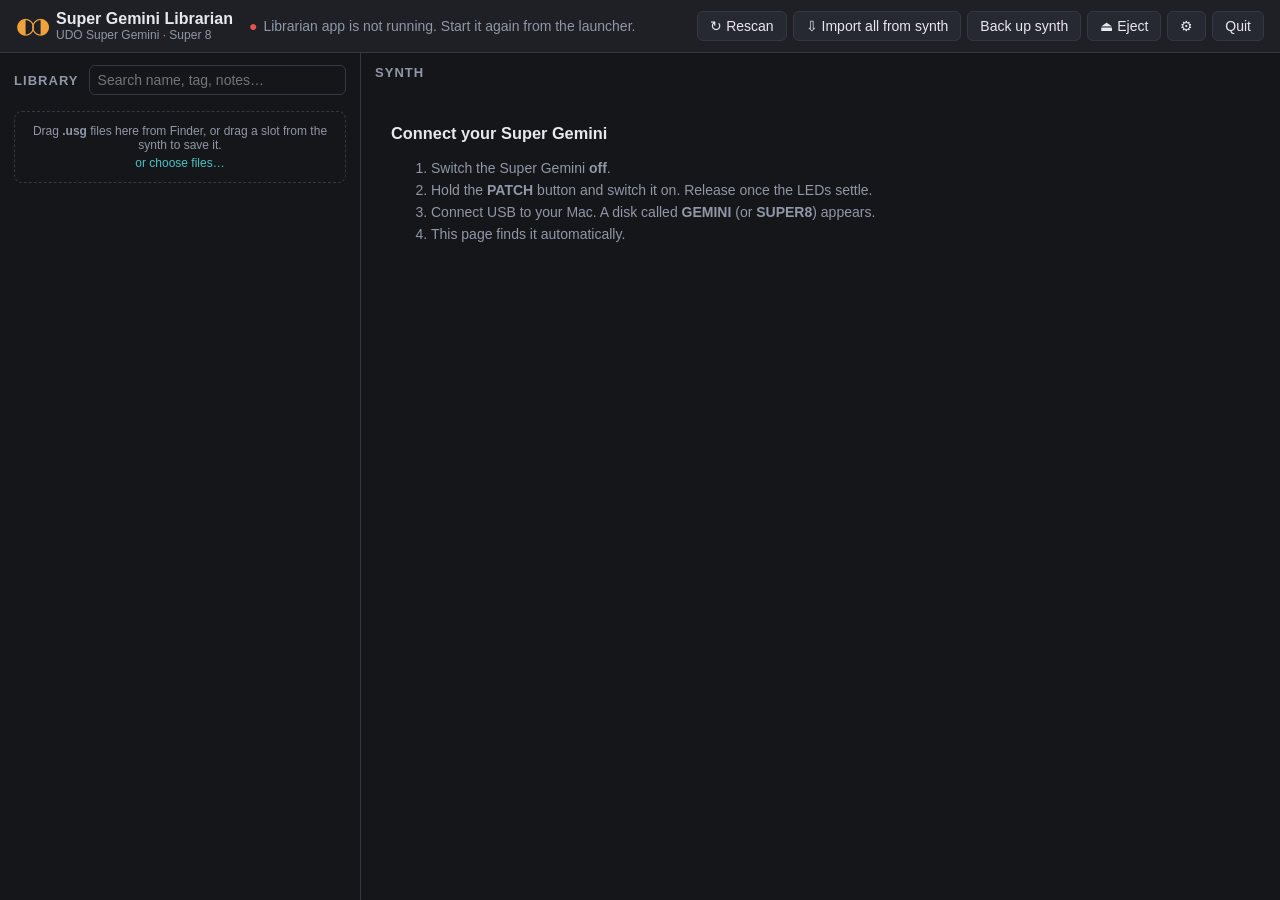
==== librarian/static/index.html @ 07d106ed "Add Super Gemini preset librarian for macOS A local librarian for the UDO Super Gemini / Super 8. It" ====
<!doctype html>
<html lang="en">
<head>
<meta charset="utf-8">
<meta name="viewport" content="width=device-width, initial-scale=1">
<title>Super Gemini Librarian</title>
<link rel="stylesheet" href="style.css">
</head>
<body>
<header class="topbar">
  <div class="brand">
    <span class="logo">◐◑</span>
    <div>
      <h1>Super Gemini Librarian</h1>
      <div class="sub">UDO Super Gemini · Super 8</div>
    </div>
  </div>
  <div class="device-status" id="deviceStatus">Looking for synth…</div>
  <div class="actions">
    <button id="btnRefresh" title="Rescan the drive">↻ Rescan</button>
    <button id="btnImportAll" class="needs-device" title="Copy every preset on the synth into your library">⇩ Import all from synth</button>
    <button id="btnBackup" class="needs-device" title="Save a full snapshot of the synth">Back up synth</button>
    <button id="btnEject" class="needs-device" title="Safely eject the GEMINI drive">⏏ Eject</button>
    <button id="btnSettings" title="Settings and backups">⚙</button>
    <button id="btnQuit" title="Stop the librarian">Quit</button>
  </div>
</header>

<main>
  <section class="panel library" id="libraryPanel">
    <div class="panel-head">
      <h2>Library <span class="count" id="libCount"></span></h2>
      <input id="search" type="search" placeholder="Search name, tag, notes…">
    </div>
    <div class="tag-filter" id="tagFilter"></div>
    <div class="dropzone" id="libDrop">
      Drag <b>.usg</b> files here from Finder, or drag a slot from the synth to save it.
      <label class="link">or choose files…<input type="file" id="fileInput" multiple hidden></label>
    </div>
    <ul class="preset-list" id="presetList"></ul>
  </section>

  <section class="panel device" id="devicePanel">
    <div class="panel-head">
      <h2>Synth</h2>
      <div class="section-tabs" id="sectionTabs"></div>
    </div>
    <div class="device-help" id="deviceHelp">
      <h3>Connect your Super Gemini</h3>
      <ol>
        <li>Switch the Super Gemini <b>off</b>.</li>
        <li>Hold the <b>PATCH</b> button and switch it on. Release once the LEDs settle.</li>
        <li>Connect USB to your Mac. A disk called <b>GEMINI</b> (or <b>SUPER8</b>) appears.</li>
        <li>This page finds it automatically.</li>
      </ol>
    </div>
    <div class="banks" id="banks"></div>
  </section>

  <aside class="panel details" id="details" hidden></aside>
</main>

<footer class="pending" id="pendingBar" hidden>
  <div id="pendingText"></div>
  <div class="pending-actions">
    <button id="btnDiscard">Discard</button>
    <button id="btnWrite" class="primary">Send to synth</button>
  </div>
</footer>

<dialog id="settingsDialog">
  <form method="dialog">
    <h2>Settings</h2>
    <label>Synth drive location
      <input id="drivePath" placeholder="/Volumes/GEMINI">
    </label>
    <p class="hint">Leave empty to look for <code>/Volumes/GEMINI</code> and <code>/Volumes/SUPER8</code>.</p>
    <p class="hint">Library folder: <code id="homePath"></code> <a href="#" id="revealHome">Show in Finder</a></p>
    <h3>Synth backups</h3>
    <p class="hint">A backup is taken automatically before every write. Restoring also backs up the current state first.</p>
    <ul class="backup-list" id="backupList"></ul>
    <div class="dialog-actions">
      <button value="cancel">Close</button>
      <button id="saveSettings" value="save" class="primary">Save</button>
    </div>
  </form>
</dialog>

<div class="toast" id="toast" hidden></div>
<script src="app.js"></script>
</body>
</html>
---- librarian/static/style.css ----
:root {
  --bg: #15161a;
  --panel: #1e2026;
  --panel-2: #262932;
  --line: #343844;
  --text: #e8e9ee;
  --muted: #9097a6;
  --accent: #f0a23b;
  --accent-2: #4cc2c4;
  --danger: #e5534b;
  --pending: #7c5cff;
  --radius: 8px;
  font-family: -apple-system, BlinkMacSystemFont, "SF Pro Text", "Helvetica Neue", sans-serif;
  font-size: 14px;
  color-scheme: dark;
}

* { box-sizing: border-box; }
[hidden] { display: none !important; }
body { margin: 0; background: var(--bg); color: var(--text); height: 100vh; display: flex; flex-direction: column; }
button, input, textarea, select { font: inherit; color: inherit; }
button {
  background: var(--panel-2); border: 1px solid var(--line); border-radius: 6px;
  padding: 6px 12px; cursor: pointer; white-space: nowrap;
}
button:hover:not(:disabled) { border-color: var(--muted); }
button:disabled { opacity: .4; cursor: default; }
button.primary { background: var(--accent); color: #1a1205; border-color: var(--accent); font-weight: 600; }
button.danger { color: var(--danger); }
input, textarea {
  background: var(--bg); border: 1px solid var(--line); border-radius: 6px; padding: 6px 8px; width: 100%;
}
input:focus, textarea:focus { outline: 2px solid var(--accent-2); outline-offset: -1px; }

.topbar {
  display: flex; align-items: center; gap: 16px; padding: 10px 16px;
  border-bottom: 1px solid var(--line); background: var(--panel); flex-wrap: wrap;
}
.brand { display: flex; align-items: center; gap: 10px; }
.logo { color: var(--accent); font-size: 22px; letter-spacing: -4px; }
h1 { font-size: 16px; margin: 0; }
.sub { color: var(--muted); font-size: 12px; }
.device-status { flex: 1; color: var(--muted); }
.device-status.on::before { content: "●"; color: #5ccf6b; margin-right: 6px; }
.device-status.off::before { content: "●"; color: var(--danger); margin-right: 6px; }
.actions { display: flex; gap: 6px; flex-wrap: wrap; }

main { flex: 1; display: flex; min-height: 0; gap: 1px; background: var(--line); }
.panel { background: var(--bg); display: flex; flex-direction: column; min-height: 0; }
.library { width: 360px; min-width: 280px; }
.device { flex: 1; min-width: 0; }
.details { width: 300px; padding: 14px; overflow-y: auto; background: var(--panel); }
.panel-head { display: flex; align-items: center; gap: 10px; padding: 12px 14px 8px; flex-wrap: wrap; }
.panel-head h2 { font-size: 13px; text-transform: uppercase; letter-spacing: .08em; color: var(--muted); margin: 0; }
.library .panel-head input { flex: 1; }
.count { color: var(--muted); font-weight: normal; }

.tag-filter { display: flex; flex-wrap: wrap; gap: 4px; padding: 0 14px 8px; }
.tag {
  display: inline-flex; align-items: center; gap: 4px; padding: 1px 8px; border-radius: 99px;
  background: var(--panel-2); border: 1px solid var(--line); font-size: 12px; color: var(--muted); cursor: pointer;
}
.tag.active { background: var(--accent-2); color: #062224; border-color: var(--accent-2); }
.tag .x { cursor: pointer; opacity: .7; }

.dropzone {
  margin: 0 14px 10px; padding: 12px; border: 1.5px dashed var(--line); border-radius: var(--radius);
  color: var(--muted); font-size: 12px; text-align: center;
}
.dropzone .link { color: var(--accent-2); cursor: pointer; display: block; margin-top: 4px; }
.drag-over { border-color: var(--accent) !important; background: rgba(240, 162, 59, .08) !important; }

.preset-list { list-style: none; margin: 0; padding: 0 8px 80px; overflow-y: auto; flex: 1; }
.preset {
  display: flex; align-items: center; gap: 8px; padding: 7px 8px; border-radius: 6px;
  cursor: grab; border: 1px solid transparent;
}
.preset:hover { background: var(--panel); }
.preset.selected { background: var(--panel-2); border-color: var(--line); }
.preset .fav { color: var(--accent); width: 14px; }
.preset .body { flex: 1; min-width: 0; }
.preset .name { white-space: nowrap; overflow: hidden; text-overflow: ellipsis; }
.preset .meta { display: flex; gap: 4px; flex-wrap: wrap; margin-top: 2px; }
.preset .meta .tag { font-size: 11px; padding: 0 6px; cursor: default; }
.kind { font-size: 10px; text-transform: uppercase; letter-spacing: .06em; color: var(--muted); }
.empty { color: var(--muted); padding: 20px; text-align: center; }

.section-tabs { display: flex; gap: 4px; flex-wrap: wrap; }
.section-tabs button { font-size: 12px; padding: 4px 10px; }
.section-tabs button.active { background: var(--accent-2); color: #062224; border-color: var(--accent-2); }

.device-help { padding: 20px 30px; color: var(--muted); max-width: 560px; }
.device-help h3 { color: var(--text); }
.device-help li { margin: 6px 0; }

.banks { overflow-y: auto; padding: 4px 14px 90px; flex: 1; }
.bank { display: grid; grid-template-columns: 48px repeat(8, minmax(0, 1fr)); gap: 4px; margin-bottom: 4px; }
.bank-label {
  display: flex; align-items: center; justify-content: center; font-weight: 700; color: var(--accent);
  background: var(--panel); border-radius: 6px; font-size: 13px;
}
.bank-group-gap { height: 10px; }
.slot {
  position: relative; height: 54px; border-radius: 6px; padding: 5px 7px; background: var(--panel);
  border: 1px solid var(--line); overflow: hidden; cursor: pointer; font-size: 12px;
}
.slot:hover { border-color: var(--muted); }
.slot.empty-slot { background: transparent; border-style: dashed; color: var(--muted); }
.slot .num { font-size: 10px; color: var(--muted); }
.slot .sname { display: block; margin-top: 2px; white-space: nowrap; overflow: hidden; text-overflow: ellipsis; }
.slot .badge { position: absolute; right: 5px; top: 4px; font-size: 10px; }
.slot.inlib .badge::after { content: "♪"; color: var(--accent-2); }
.slot.staged { border-color: var(--pending); background: rgba(124, 92, 255, .14); border-style: solid; }
.slot.staged .num::after { content: " · staged"; color: var(--pending); }
.slot.selected { outline: 2px solid var(--accent-2); }
.slot.conflict .badge::after { content: "⚠"; color: var(--danger); }
.slot[draggable="true"] { cursor: grab; }

.details h3 { margin: 0 0 10px; font-size: 13px; text-transform: uppercase; letter-spacing: .08em; color: var(--muted); }
.details label { display: block; margin: 10px 0 4px; color: var(--muted); font-size: 12px; }
.details .row { display: flex; gap: 6px; flex-wrap: wrap; margin-top: 12px; }
.details .info { color: var(--muted); font-size: 12px; margin-top: 12px; line-height: 1.5; word-break: break-all; }
.details textarea { min-height: 90px; resize: vertical; }
.tag-editor { display: flex; flex-wrap: wrap; gap: 4px; }
.tag-editor input { margin-top: 6px; }

.pending {
  position: fixed; left: 50%; bottom: 16px; transform: translateX(-50%);
  background: var(--panel-2); border: 1px solid var(--pending); border-radius: 10px;
  padding: 10px 14px; display: flex; gap: 16px; align-items: center;
  box-shadow: 0 10px 30px rgba(0,0,0,.5); max-width: calc(100% - 32px);
}
.pending-actions { display: flex; gap: 6px; }

.toast {
  position: fixed; right: 16px; top: 70px; max-width: 380px; padding: 10px 14px; border-radius: 8px;
  background: var(--panel-2); border: 1px solid var(--line); box-shadow: 0 6px 20px rgba(0,0,0,.4);
}
.toast.error { border-color: var(--danger); }

dialog {
  background: var(--panel); color: var(--text); border: 1px solid var(--line); border-radius: 10px;
  width: min(560px, calc(100% - 32px)); padding: 18px;
}
dialog::backdrop { background: rgba(0,0,0,.5); }
dialog h2 { margin-top: 0; font-size: 16px; }
dialog h3 { font-size: 13px; margin: 18px 0 4px; }
.hint { color: var(--muted); font-size: 12px; }
.backup-list { list-style: none; padding: 0; max-height: 220px; overflow-y: auto; margin: 0; }
.backup-list li { display: flex; justify-content: space-between; align-items: center; gap: 8px; padding: 5px 0; border-bottom: 1px solid var(--line); font-size: 12px; }
.dialog-actions { display: flex; justify-content: flex-end; gap: 6px; margin-top: 16px; }
code { background: var(--bg); padding: 1px 4px; border-radius: 4px; }

@media (max-width: 900px) {
  main { flex-direction: column; }
  .library, .details { width: auto; }
  .library { max-height: 45vh; }
}
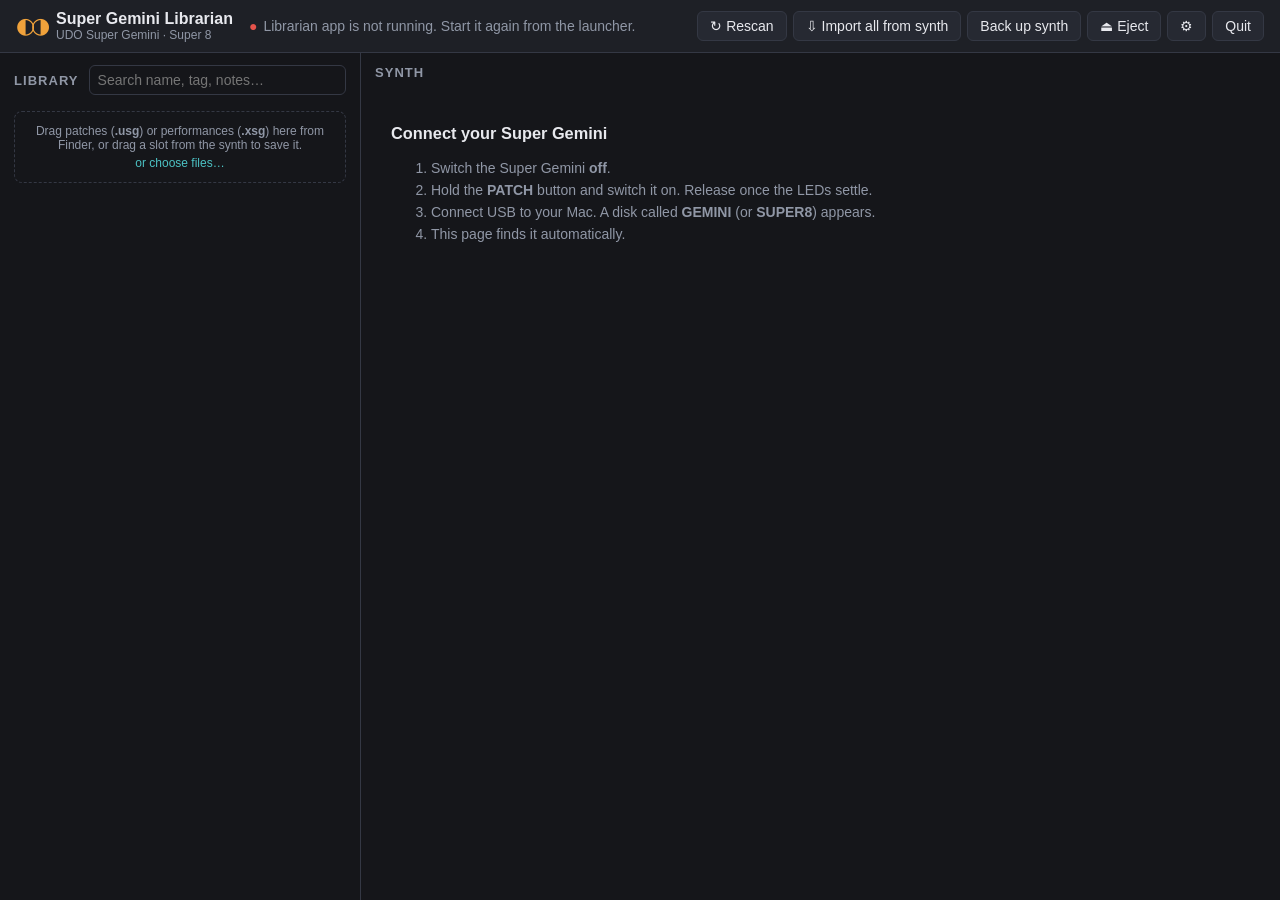
==== commit 24e4162d: "Add performances, backup settings, delete-first writes and favourites - Performances (.xsg) are supp" ====
--- a/librarian/static/index.html
+++ b/librarian/static/index.html
@@ -34,8 +34,8 @@
     </div>
     <div class="tag-filter" id="tagFilter"></div>
     <div class="dropzone" id="libDrop">
-      Drag <b>.usg</b> files here from Finder, or drag a slot from the synth to save it.
-      <label class="link">or choose files…<input type="file" id="fileInput" multiple hidden></label>
+      Drag patches (<b>.usg</b>) or performances (<b>.xsg</b>) here from Finder, or drag a slot from the synth to save it.
+      <label class="link">or choose files…<input type="file" id="fileInput" accept=".usg,.xsg" multiple hidden></label>
     </div>
     <ul class="preset-list" id="presetList"></ul>
   </section>
@@ -76,8 +76,12 @@
     </label>
     <p class="hint">Leave empty to look for <code>/Volumes/GEMINI</code> and <code>/Volumes/SUPER8</code>.</p>
     <p class="hint">Library folder: <code id="homePath"></code> <a href="#" id="revealHome">Show in Finder</a></p>
+    <h3>Automatic backup before sending</h3>
+    <p class="hint">Copies only the banks you are changing to your Mac first. Turn it off to save time if you keep your own copies.</p>
+    <label class="check"><input type="checkbox" id="backupPatch"> Patch banks</label>
+    <label class="check"><input type="checkbox" id="backupPerformance"> Performance banks</label>
     <h3>Synth backups</h3>
-    <p class="hint">A backup is taken automatically before every write. Restoring also backs up the current state first.</p>
+    <p class="hint">Restoring a backup also backs up the current state of those banks first.</p>
     <ul class="backup-list" id="backupList"></ul>
     <div class="dialog-actions">
       <button value="cancel">Close</button>
--- a/librarian/static/style.css
+++ b/librarian/static/style.css
@@ -9,6 +9,7 @@
   --accent-2: #4cc2c4;
   --danger: #e5534b;
   --pending: #7c5cff;
+  --perf: #e86fb0;
   --radius: 8px;
   font-family: -apple-system, BlinkMacSystemFont, "SF Pro Text", "Helvetica Neue", sans-serif;
   font-size: 14px;
@@ -77,15 +78,31 @@
 }
 .preset:hover { background: var(--panel); }
 .preset.selected { background: var(--panel-2); border-color: var(--line); }
-.preset .fav { color: var(--accent); width: 14px; }
+.preset .fav {
+  background: none; border: none; padding: 0 2px; width: 22px; font-size: 16px; line-height: 1;
+  color: var(--muted); cursor: pointer; opacity: .55;
+}
+.preset .fav:hover { opacity: 1; color: var(--accent); }
+.preset .fav.on { color: var(--accent); opacity: 1; }
 .preset .body { flex: 1; min-width: 0; }
 .preset .name { white-space: nowrap; overflow: hidden; text-overflow: ellipsis; }
 .preset .meta { display: flex; gap: 4px; flex-wrap: wrap; margin-top: 2px; }
 .preset .meta .tag { font-size: 11px; padding: 0 6px; cursor: default; }
 .kind { font-size: 10px; text-transform: uppercase; letter-spacing: .06em; color: var(--muted); }
+.kind.performance { color: var(--perf); }
+.kind-filter { display: inline-flex; margin-right: 6px; }
+.kind-filter button { font-size: 11px; padding: 1px 8px; border-radius: 0; }
+.kind-filter button:first-child { border-radius: 99px 0 0 99px; }
+.kind-filter button:last-child { border-radius: 0 99px 99px 0; }
+.kind-filter button.active { background: var(--accent-2); color: #062224; border-color: var(--accent-2); }
 .empty { color: var(--muted); padding: 20px; text-align: center; }
 
-.section-tabs { display: flex; gap: 4px; flex-wrap: wrap; }
+.section-tabs { display: flex; gap: 14px; flex-wrap: wrap; }
+.tab-group { display: inline-flex; gap: 4px; align-items: center; }
+.tab-group-label { font-size: 11px; text-transform: uppercase; letter-spacing: .06em; color: var(--muted); margin-right: 2px; }
+.tab-group.performance .tab-group-label { color: var(--perf); }
+.tab-group.performance button.active { background: var(--perf); border-color: var(--perf); color: #2a0618; }
+.banks.performance .bank-label { color: var(--perf); }
 .section-tabs button { font-size: 12px; padding: 4px 10px; }
 .section-tabs button.active { background: var(--accent-2); color: #062224; border-color: var(--accent-2); }
 
@@ -146,6 +163,8 @@
 dialog h2 { margin-top: 0; font-size: 16px; }
 dialog h3 { font-size: 13px; margin: 18px 0 4px; }
 .hint { color: var(--muted); font-size: 12px; }
+label.check { display: flex; align-items: center; gap: 8px; margin: 6px 0; }
+label.check input { width: auto; }
 .backup-list { list-style: none; padding: 0; max-height: 220px; overflow-y: auto; margin: 0; }
 .backup-list li { display: flex; justify-content: space-between; align-items: center; gap: 8px; padding: 5px 0; border-bottom: 1px solid var(--line); font-size: 12px; }
 .dialog-actions { display: flex; justify-content: flex-end; gap: 6px; margin-top: 16px; }
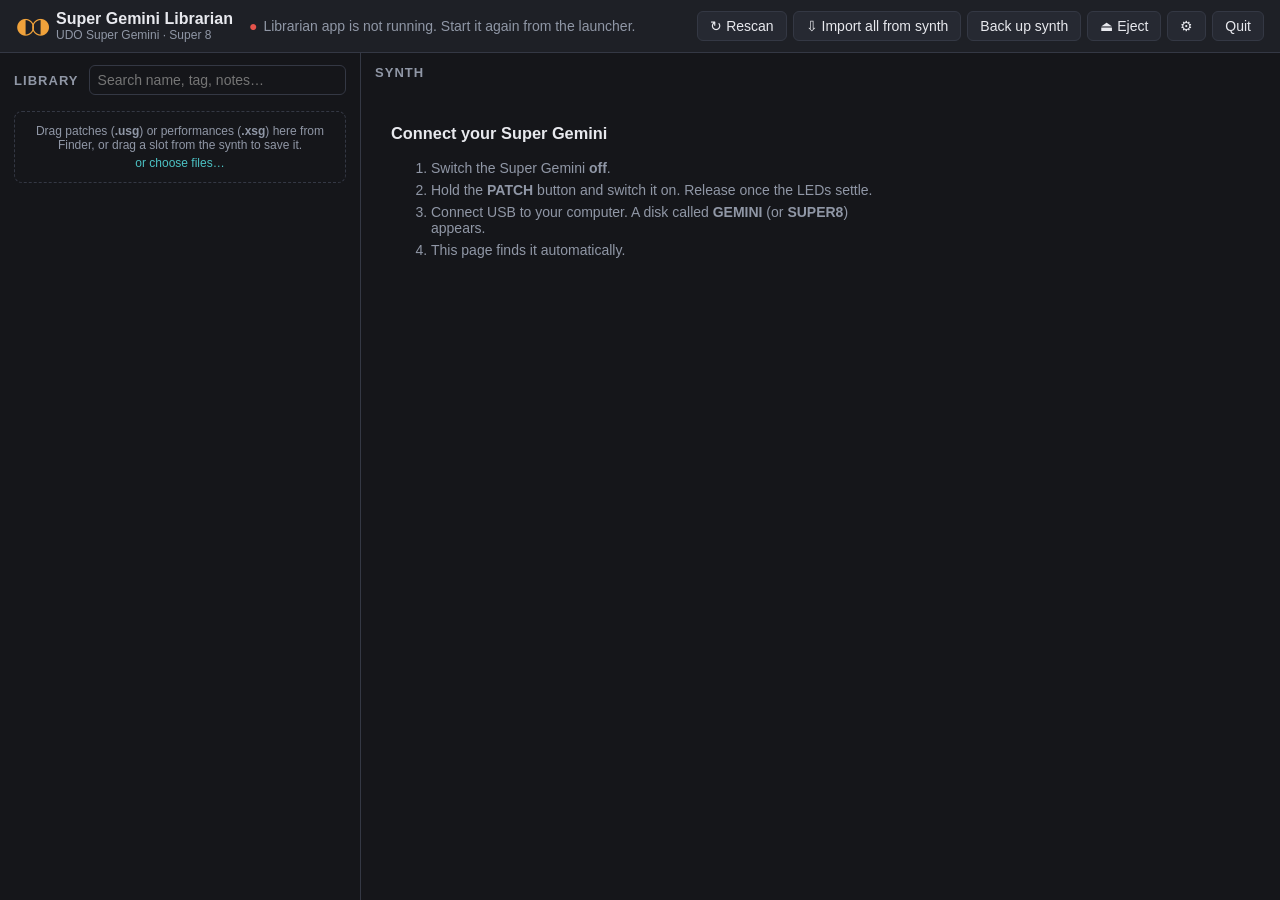
==== commit 25f6ba11: "Add a Windows version and publish both apps on releases - Windows support: the synth's drive is foun" ====
--- a/librarian/static/index.html
+++ b/librarian/static/index.html
@@ -34,7 +34,7 @@
     </div>
     <div class="tag-filter" id="tagFilter"></div>
     <div class="dropzone" id="libDrop">
-      Drag patches (<b>.usg</b>) or performances (<b>.xsg</b>) here from Finder, or drag a slot from the synth to save it.
+      Drag patches (<b>.usg</b>) or performances (<b>.xsg</b>) here from <span class="file-manager">Finder</span>, or drag a slot from the synth to save it.
       <label class="link">or choose files…<input type="file" id="fileInput" accept=".usg,.xsg" multiple hidden></label>
     </div>
     <ul class="preset-list" id="presetList"></ul>
@@ -50,7 +50,7 @@
       <ol>
         <li>Switch the Super Gemini <b>off</b>.</li>
         <li>Hold the <b>PATCH</b> button and switch it on. Release once the LEDs settle.</li>
-        <li>Connect USB to your Mac. A disk called <b>GEMINI</b> (or <b>SUPER8</b>) appears.</li>
+        <li>Connect USB to your computer. A disk called <b>GEMINI</b> (or <b>SUPER8</b>) appears.</li>
         <li>This page finds it automatically.</li>
       </ol>
     </div>
@@ -74,8 +74,9 @@
     <label>Synth drive location
       <input id="drivePath" placeholder="/Volumes/GEMINI">
     </label>
-    <p class="hint">Leave empty to look for <code>/Volumes/GEMINI</code> and <code>/Volumes/SUPER8</code>.</p>
-    <p class="hint">Library folder: <code id="homePath"></code> <a href="#" id="revealHome">Show in Finder</a></p>
+    <p class="hint">Leave empty to find the drive named <code>GEMINI</code> or <code>SUPER8</code> automatically.</p>
+    <p class="hint">Library folder: <code id="homePath"></code> <a href="#" id="revealHome">Show in <span class="file-manager">Finder</span></a></p>
+    <p class="hint" id="browserHint" hidden>If dragging files into this window doesn't work, <a href="#" id="openBrowser">open the librarian in your web browser</a> instead. It keeps running while this window is open.</p>
     <h3>Automatic backup before sending</h3>
     <p class="hint">Copies only the banks you are changing to your Mac first. Turn it off to save time if you keep your own copies.</p>
     <label class="check"><input type="checkbox" id="backupPatch"> Patch banks</label>
